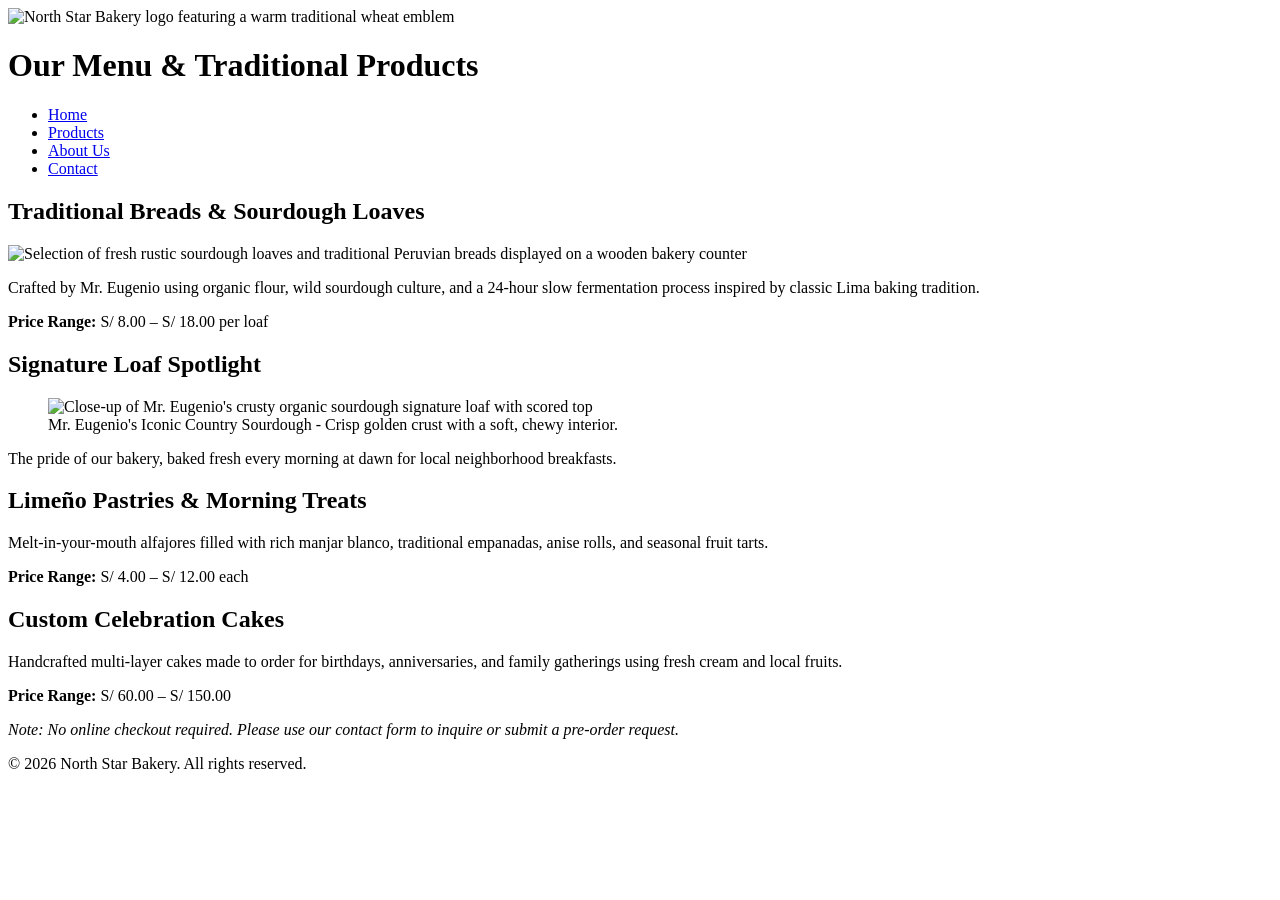
==== products.html @ 74109ca4 "Create products.html" ====
<!DOCTYPE html>
<html lang="en">
<head>
    <meta charset="UTF-8">
    <title>North Star Bakery - Menu & Products</title>
    <link rel="stylesheet" href="styles.css">
</head>
<body>
    <header>
        <img src="bakery-logo.png" alt="North Star Bakery logo featuring a warm traditional wheat emblem">
        <h1>Our Menu & Traditional Products</h1>
        <nav>
            <ul>
                <li><a href="index.html">Home</a></li>
                <li><a href="products.html">Products</a></li>
                <li><a href="about.html">About Us</a></li>
                <li><a href="contact.html">Contact</a></li>
            </ul>
        </nav>
    </header>

    <main>
        <section>
            <h2>Traditional Breads & Sourdough Loaves</h2>
            <img src="bakery-bread.jpg" alt="Selection of fresh rustic sourdough loaves and traditional Peruvian breads displayed on a wooden bakery counter">
            <p>Crafted by Mr. Eugenio using organic flour, wild sourdough culture, and a 24-hour slow fermentation process inspired by classic Lima baking tradition.</p>
            <p><strong>Price Range:</strong> S/ 8.00 – S/ 18.00 per loaf</p>
        </section>

        <section>
            <h2>Signature Loaf Spotlight</h2>
            <figure>
                <img src="bakery-signature-loaf.jpg" alt="Close-up of Mr. Eugenio's crusty organic sourdough signature loaf with scored top">
                <figcaption>Mr. Eugenio's Iconic Country Sourdough - Crisp golden crust with a soft, chewy interior.</figcaption>
            </figure>
            <p>The pride of our bakery, baked fresh every morning at dawn for local neighborhood breakfasts.</p>
        </section>

        <section>
            <h2>Limeño Pastries & Morning Treats</h2>
            <p>Melt-in-your-mouth alfajores filled with rich manjar blanco, traditional empanadas, anise rolls, and seasonal fruit tarts.</p>
            <p><strong>Price Range:</strong> S/ 4.00 – S/ 12.00 each</p>
        </section>

        <section>
            <h2>Custom Celebration Cakes</h2>
            <p>Handcrafted multi-layer cakes made to order for birthdays, anniversaries, and family gatherings using fresh cream and local fruits.</p>
            <p><strong>Price Range:</strong> S/ 60.00 – S/ 150.00</p>
            <p><em>Note: No online checkout required. Please use our contact form to inquire or submit a pre-order request.</em></p>
        </section>
    </main>

    <footer>
        <p>&copy; 2026 North Star Bakery. All rights reserved.</p>
    </footer>
</body>
</html>
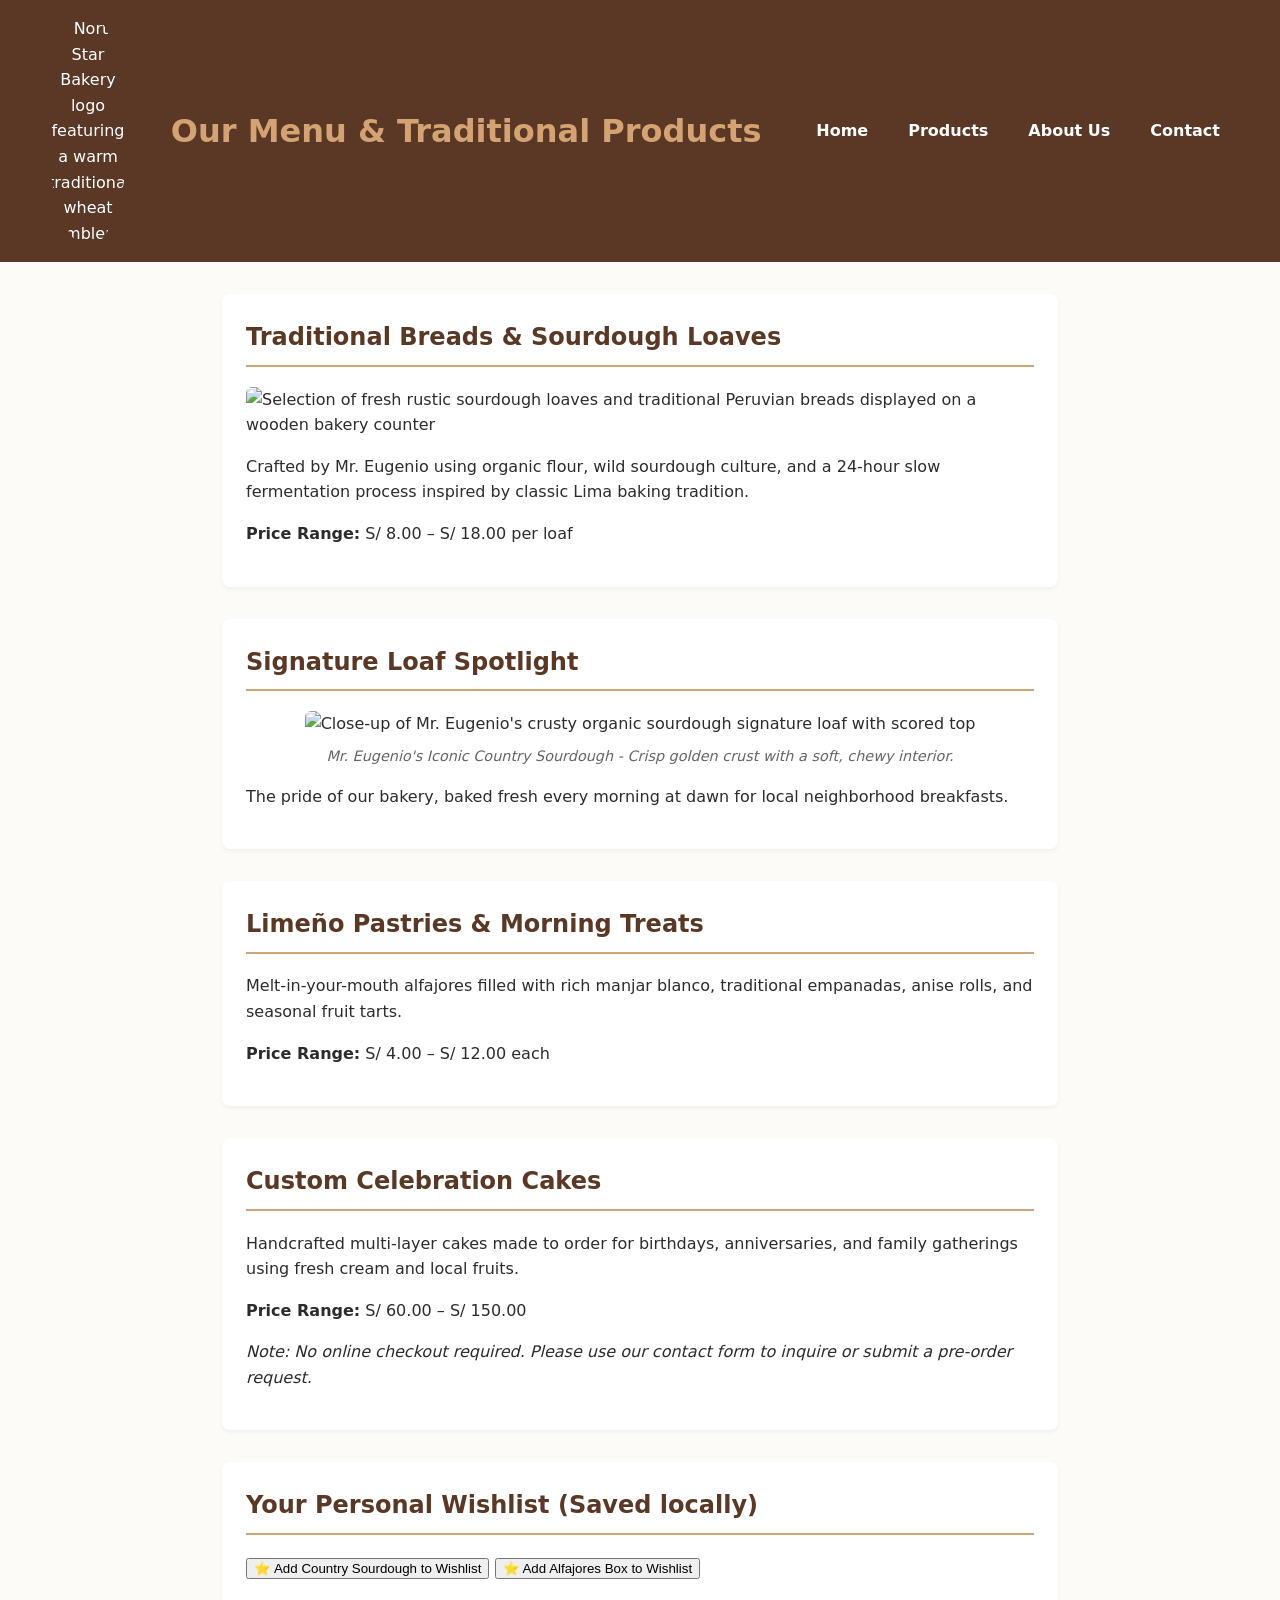
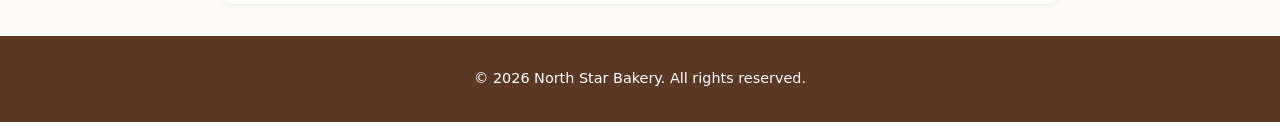
==== commit ca22fae3: "Update products.html" ====
--- a/products.html
+++ b/products.html
@@ -48,10 +48,21 @@
             <p><strong>Price Range:</strong> S/ 60.00 – S/ 150.00</p>
             <p><em>Note: No online checkout required. Please use our contact form to inquire or submit a pre-order request.</em></p>
         </section>
+
+        <!-- Nueva sección interactiva requerida para Touchstone 4 -->
+        <section>
+            <h2>Your Personal Wishlist (Saved locally)</h2>
+            <div id="wishlist-container"></div>
+            <button onclick="toggleWishlist('Mr. Eugenio Country Sourdough')">⭐ Add Country Sourdough to Wishlist</button>
+            <button onclick="toggleWishlist('Traditional Alfajores Box')">⭐ Add Alfajores Box to Wishlist</button>
+        </section>
     </main>
 
     <footer>
         <p>&copy; 2026 North Star Bakery. All rights reserved.</p>
     </footer>
+
+    <!-- Vinculación del script con JavaScript para interactividad y almacenamiento -->
+    <script src="script.js"></script>
 </body>
 </html>
--- a/styles.css
+++ b/styles.css
@@ -0,0 +1,212 @@
+/* ==========================================
+   North Star Bakery - Touchstone 3 Stylesheet
+   ========================================== */
+
+:root {
+    --primary-color: #5A3825;    /* Warm Earth Brown */
+    --accent-color: #D4A373;     /* Golden Wheat */
+    --bg-color: #FDFBF7;         /* Cream / Off-white */
+    --text-color: #2C2C2C;       /* Dark Charcoal */
+    --white: #FFFFFF;
+}
+
+body {
+    font-family: system-ui, -apple-system, "Segoe UI", Roboto, Helvetica, Arial, sans-serif;
+    background-color: var(--bg-color);
+    color: var(--text-color);
+    line-height: 1.6;
+    margin: 0;
+    padding: 0;
+    display: flex;
+    flex-direction: column;
+    min-height: 100vh;
+}
+
+header {
+    background-color: var(--primary-color);
+    color: var(--white);
+    padding: 1.5rem 1rem;
+    text-align: center;
+    display: flex;
+    flex-direction: column;
+    align-items: center;
+    gap: 1rem;
+}
+
+header img {
+    max-width: 80px;
+    height: auto;
+    border-radius: 50%;
+}
+
+h1 {
+    font-size: 1.75rem;
+    margin: 0;
+    color: var(--accent-color);
+}
+
+nav ul {
+    list-style: none;
+    padding: 0;
+    margin: 0;
+    display: flex;
+    flex-wrap: wrap;
+    justify-content: center;
+    gap: 1rem;
+}
+
+nav a {
+    color: var(--white);
+    text-decoration: none;
+    font-weight: bold;
+    padding: 0.5rem 0.75rem;
+    border-radius: 4px;
+    transition: background-color 0.3s;
+}
+
+nav a:hover, nav a:focus {
+    background-color: var(--accent-color);
+    color: var(--primary-color);
+}
+
+main {
+    flex: 1;
+    padding: 1.5rem 1rem;
+    max-width: 900px;
+    margin: 0 auto;
+    width: 100%;
+    box-sizing: border-box;
+    display: flex;
+    flex-direction: column;
+    gap: 2rem;
+}
+
+section {
+    background-color: var(--white);
+    padding: 1.5rem;
+    border-radius: 8px;
+    box-shadow: 0 2px 4px rgba(0,0,0,0.05);
+}
+
+h2 {
+    color: var(--primary-color);
+    border-bottom: 2px solid var(--accent-color);
+    padding-bottom: 0.5rem;
+    margin-top: 0;
+}
+
+p {
+    margin-bottom: 1rem;
+}
+
+img, video {
+    max-width: 100%;
+    height: auto;
+    border-radius: 6px;
+}
+
+figure {
+    margin: 1rem 0;
+    text-align: center;
+}
+
+figcaption {
+    font-style: italic;
+    font-size: 0.9rem;
+    color: #666;
+    margin-top: 0.5rem;
+}
+
+audio {
+    width: 100%;
+    margin-top: 0.5rem;
+}
+
+form {
+    display: flex;
+    flex-direction: column;
+    gap: 1rem;
+}
+
+fieldset {
+    border: 2px solid var(--accent-color);
+    border-radius: 6px;
+    padding: 1.5rem;
+    display: flex;
+    flex-direction: column;
+    gap: 1rem;
+}
+
+legend {
+    font-weight: bold;
+    color: var(--primary-color);
+    padding: 0 0.5rem;
+}
+
+form div {
+    display: flex;
+    flex-direction: column;
+    gap: 0.3rem;
+}
+
+label {
+    font-weight: bold;
+    font-size: 0.95rem;
+}
+
+input, select, textarea {
+    padding: 0.75rem;
+    border: 1px solid #ccc;
+    border-radius: 4px;
+    font-size: 1rem;
+    width: 100%;
+    box-sizing: border-box;
+}
+
+input:focus, select:focus, textarea:focus {
+    outline: none;
+    border-color: var(--primary-color);
+    box-shadow: 0 0 5px rgba(90, 56, 37, 0.3);
+}
+
+button[type="submit"] {
+    background-color: var(--primary-color);
+    color: var(--white);
+    border: none;
+    padding: 0.75rem 1.5rem;
+    font-size: 1rem;
+    font-weight: bold;
+    border-radius: 4px;
+    cursor: pointer;
+    align-self: flex-start;
+    transition: background-color 0.3s;
+}
+
+button[type="submit"]:hover {
+    background-color: #3b2317;
+}
+
+footer {
+    background-color: var(--primary-color);
+    color: var(--white);
+    text-align: center;
+    padding: 1rem;
+    margin-top: auto;
+    font-size: 0.9rem;
+}
+
+@media (min-width: 768px) {
+    header {
+        flex-direction: row;
+        justify-content: space-between;
+        padding: 1rem 3rem;
+    }
+
+    h1 {
+        font-size: 2rem;
+    }
+
+    main {
+        padding: 2rem;
+    }
+}
